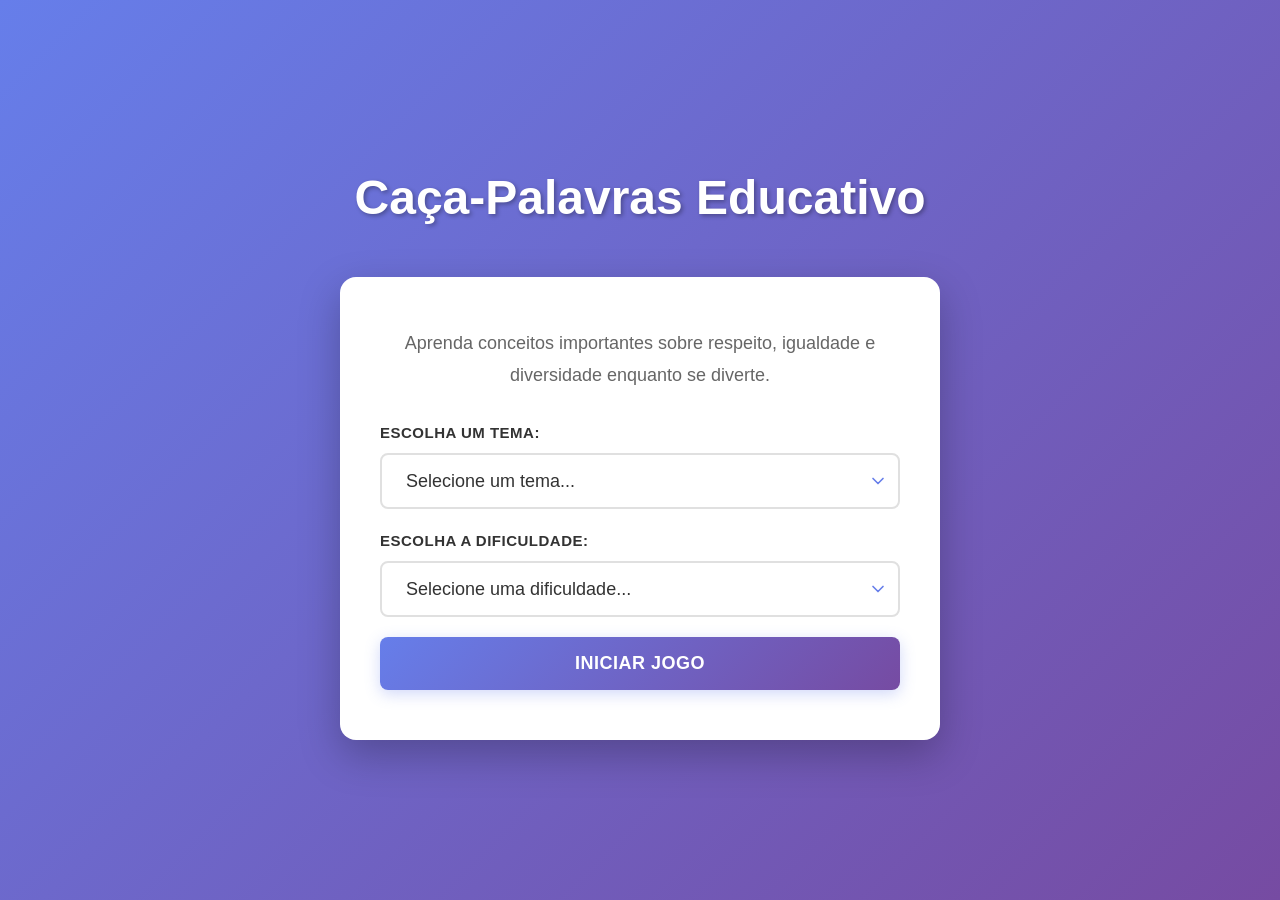
==== pages/jogo.html @ 0aaa94e5 "Tela principal do jogo com cronometro, palavras e conceitos" ====
<!DOCTYPE html>
<html lang="pt-BR">
<head>
    <meta charset="UTF-8">
    <meta name="viewport" content="width=device-width, initial-scale=1.0">
    <title>Caça-Palavras - Jogo</title>
    
    <!-- CSS Global -->
    <link rel="stylesheet" href="../css/style.css">
    <!-- CSS do Jogo -->
    <link rel="stylesheet" href="../css/jogo.css">
</head>
<body>
    <!-- Tela do Jogo -->
    <div class="container-jogo">
        
        <!-- Cabeçalho do Jogo -->
        <header class="cabecalho-jogo">
            <div class="info-tema">
                <h1 class="titulo-tema" id="tituloTema">Tema</h1>
                <p class="dificuldade" id="dificuldadeJogo">Dificuldade</p>
            </div>
            
            <button class="botao-voltar" id="botaoVoltar" title="Voltar para menu">
                ← Voltar
            </button>
        </header>

        <!-- Barra de Status -->
        <section class="barra-status">
            <div class="status-item">
                <span class="label-status">Tempo</span>
                <span class="valor-status" id="cronometro">00:00</span>
            </div>
            
            <div class="status-item">
                <span class="label-status">Pontos</span>
                <span class="valor-status" id="pontuacao">0</span>
            </div>
            
            <div class="status-item">
                <span class="label-status">Recorde</span>
                <span class="valor-status" id="melhorTempo">--:--</span>
            </div>
        </section>

        <!-- Conteúdo Principal -->
        <main class="conteudo-jogo">
            
            <!-- Lista de Palavras -->
            <aside class="painel-palavras">
                <h2 class="titulo-painel">Palavras para Encontrar</h2>
                <ul class="lista-palavras" id="listaPalavras">
                    <!-- Palavras serão inseridas dinamicamente -->
                </ul>
            </aside>

            <!-- Área Central -->
            <div class="area-central">
                
                <!-- Grade do Caça-Palavras -->
                <section class="secao-grade">
                    <div class="container-grade" id="containerGrade">
                        <!-- Grade será gerada aqui -->
                        <div class="placeholder-grade">
                            <p>Grade do Caça-Palavras</p>
                        </div>
                    </div>
                </section>

                <!-- Explicação da Palavra -->
                <section class="secao-explicacao">
                    <h3 class="titulo-explicacao">Explicação</h3>
                    <div class="container-explicacao" id="containerExplicacao">
                        <p class="texto-explicacao">
                            Selecione uma palavra para ver sua explicação
                        </p>
                    </div>
                </section>
            </div>
        </main>

        <!-- Modal de Conclusão -->
        <div class="modal-overlay" id="modalOverlay">
            <div class="modal-conclusao" id="modalConclusao">
                <button class="botao-fechar-modal" id="botaoFecharModal">×</button>
                
                <h2 class="modal-titulo">Parabéns!</h2>
                
                <div class="modal-conteudo">
                    <p class="modal-mensagem">Você encontrou todas as palavras!</p>
                    
                    <div class="modal-stats">
                        <div class="stat-item">
                            <span class="stat-label">Tempo Final</span>
                            <span class="stat-valor" id="tempoFinal">00:00</span>
                        </div>
                        
                        <div class="stat-item">
                            <span class="stat-label">Pontuação</span>
                            <span class="stat-valor" id="pontuacaoFinal">0</span>
                        </div>
                    </div>
                </div>
                
                <div class="modal-botoes">
                    <button class="botao modal-botao" id="botaoNovoJogo">
                        Novo Jogo
                    </button>
                    <button class="botao modal-botao botao-secundario" id="botaoMenuPrincipal">
                        Menu Principal
                    </button>
                </div>
            </div>
        </div>
    </div>

    <!-- Scripts -->
    <script src="../js/modal.js"></script>
    <script src="../js/jogo.js"></script>
</body>
</html>
---- css/style.css ----
/* ===================================
   CSS GLOBAL - MOBILE FIRST
   =================================== */

* {
    margin: 0;
    padding: 0;
    box-sizing: border-box;
}

body {
    font-family: 'Segoe UI', Tahoma, Geneva, Verdana, sans-serif;
    background: linear-gradient(135deg, #667eea 0%, #764ba2 100%);
    color: #333;
    line-height: 1.6;
    min-height: 100vh;
    display: flex;
    align-items: center;
    justify-content: center;
    padding: 20px;
}

/* Container Principal */
.container-principal {
    width: 100%;
    max-width: 480px;
    animation: fadeIn 0.6s ease-in;
}

/* Animação de Entrada */
@keyframes fadeIn {
    from {
        opacity: 0;
        transform: translateY(20px);
    }
    to {
        opacity: 1;
        transform: translateY(0);
    }
}

/* Cabeçalho */
.cabecalho {
    text-align: center;
    margin-bottom: 40px;
}

.titulo {
    font-size: 32px;
    font-weight: 700;
    color: white;
    text-shadow: 2px 2px 4px rgba(0, 0, 0, 0.3);
    margin-bottom: 10px;
}

/* Cartão */
.cartao {
    background: white;
    border-radius: 16px;
    padding: 30px 20px;
    box-shadow: 0 10px 30px rgba(0, 0, 0, 0.2);
    animation: slideUp 0.6s ease-out;
}

@keyframes slideUp {
    from {
        opacity: 0;
        transform: translateY(30px);
    }
    to {
        opacity: 1;
        transform: translateY(0);
    }
}

/* Descrição */
.descricao {
    font-size: 16px;
    color: #666;
    text-align: center;
    margin-bottom: 30px;
    line-height: 1.8;
}

/* Formulário */
.formulario {
    display: flex;
    flex-direction: column;
    gap: 20px;
}

.grupo-form {
    display: flex;
    flex-direction: column;
    gap: 8px;
}

.label {
    font-size: 14px;
    font-weight: 600;
    color: #333;
    text-transform: uppercase;
    letter-spacing: 0.5px;
}

.select {
    padding: 14px 12px;
    font-size: 16px;
    border: 2px solid #e0e0e0;
    border-radius: 8px;
    background: white;
    color: #333;
    cursor: pointer;
    transition: all 0.3s ease;
    appearance: none;
    background-image: url("data:image/svg+xml;charset=UTF-8,%3csvg xmlns='http://www.w3.org/2000/svg' viewBox='0 0 24 24' fill='none' stroke='%23667eea' stroke-width='2' stroke-linecap='round' stroke-linejoin='round'%3e%3cpolyline points='6 9 12 15 18 9'%3e%3c/polyline%3e%3c/svg%3e");
    background-repeat: no-repeat;
    background-position: right 10px center;
    background-size: 20px;
    padding-right: 40px;
}

.select:hover {
    border-color: #667eea;
    box-shadow: 0 0 0 3px rgba(102, 126, 234, 0.1);
}

.select:focus {
    outline: none;
    border-color: #667eea;
    box-shadow: 0 0 0 3px rgba(102, 126, 234, 0.2);
}

/* Container de Carregamento */
.container-carregamento {
    display: flex;
    flex-direction: column;
    align-items: center;
    gap: 15px;
    padding: 20px;
    text-align: center;
}

.spinner {
    border: 4px solid #f0f0f0;
    border-top: 4px solid #667eea;
    border-radius: 50%;
    width: 40px;
    height: 40px;
    animation: spin 1s linear infinite;
}

@keyframes spin {
    0% { transform: rotate(0deg); }
    100% { transform: rotate(360deg); }
}

.container-carregamento p {
    font-size: 14px;
    color: #999;
}

/* Botões */
.botao {
    padding: 16px 20px;
    font-size: 16px;
    font-weight: 600;
    border: none;
    border-radius: 8px;
    cursor: pointer;
    transition: all 0.3s ease;
    text-transform: uppercase;
    letter-spacing: 0.5px;
    min-height: 50px;
}

.botao-principal {
    background: linear-gradient(135deg, #667eea 0%, #764ba2 100%);
    color: white;
    box-shadow: 0 4px 15px rgba(102, 126, 234, 0.3);
}

.botao-principal:hover:not(:disabled) {
    transform: translateY(-2px);
    box-shadow: 0 6px 20px rgba(102, 126, 234, 0.4);
}

.botao-principal:active:not(:disabled) {
    transform: translateY(0);
}

.botao:disabled {
    opacity: 0.6;
    cursor: not-allowed;
}

/* ===================================
   RESPONSIVE - TABLET (768px+)
   =================================== */

@media (min-width: 768px) {
    .titulo {
        font-size: 40px;
    }

    .descricao {
        font-size: 18px;
    }

    .cartao {
        padding: 40px 30px;
    }

    .select,
    .botao {
        font-size: 18px;
        padding: 16px 24px;
    }

    .label {
        font-size: 15px;
    }
}

/* ===================================
   RESPONSIVE - DESKTOP (1024px+)
   =================================== */

@media (min-width: 1024px) {
    .container-principal {
        max-width: 600px;
    }

    .titulo {
        font-size: 48px;
    }

    .cartao {
        padding: 50px 40px;
        box-shadow: 0 15px 40px rgba(0, 0, 0, 0.25);
    }
}
---- css/jogo.css ----
/* ===================================
   CSS ESPECÍFICO - TELA DO JOGO
   =================================== */

/* Container do Jogo */
.container-jogo {
    display: flex;
    flex-direction: column;
    min-height: 100vh;
    background: linear-gradient(135deg, #667eea 0%, #764ba2 100%);
    padding-bottom: 20px;
}

/* Cabeçalho do Jogo */
.cabecalho-jogo {
    background: rgba(255, 255, 255, 0.95);
    padding: 16px;
    border-radius: 0 0 12px 12px;
    display: flex;
    justify-content: space-between;
    align-items: center;
    box-shadow: 0 4px 12px rgba(0, 0, 0, 0.1);
    margin-bottom: 16px;
}

.info-tema {
    flex: 1;
}

.titulo-tema {
    font-size: 24px;
    font-weight: 700;
    color: #333;
    margin-bottom: 4px;
}

.dificuldade {
    font-size: 12px;
    color: #999;
    text-transform: uppercase;
    letter-spacing: 1px;
}

.botao-voltar {
    padding: 8px 16px;
    background: #f0f0f0;
    border: none;
    border-radius: 6px;
    font-size: 14px;
    font-weight: 600;
    color: #666;
    cursor: pointer;
    transition: all 0.3s ease;
    white-space: nowrap;
    margin-left: 12px;
}

.botao-voltar:hover {
    background: #e0e0e0;
    color: #333;
}

.botao-voltar:active {
    transform: scale(0.98);
}

/* Barra de Status */
.barra-status {
    display: grid;
    grid-template-columns: repeat(3, 1fr);
    gap: 12px;
    padding: 16px;
    background: rgba(255, 255, 255, 0.95);
    border-radius: 12px;
    margin: 0 16px 16px;
    box-shadow: 0 4px 12px rgba(0, 0, 0, 0.1);
}

.status-item {
    display: flex;
    flex-direction: column;
    align-items: center;
    text-align: center;
}

.label-status {
    font-size: 11px;
    color: #999;
    text-transform: uppercase;
    letter-spacing: 0.5px;
    margin-bottom: 4px;
    font-weight: 600;
}

.valor-status {
    font-size: 24px;
    font-weight: 700;
    color: #667eea;
    font-family: 'Courier New', monospace;
}

/* Conteúdo do Jogo */
.conteudo-jogo {
    flex: 1;
    display: grid;
    grid-template-columns: 1fr;
    gap: 16px;
    padding: 0 16px;
    overflow-y: auto;
}

/* Painel de Palavras */
.painel-palavras {
    background: rgba(255, 255, 255, 0.95);
    border-radius: 12px;
    padding: 16px;
    box-shadow: 0 4px 12px rgba(0, 0, 0, 0.1);
}

.titulo-painel {
    font-size: 16px;
    font-weight: 600;
    color: #333;
    margin-bottom: 12px;
    text-transform: uppercase;
    letter-spacing: 0.5px;
}

.lista-palavras {
    list-style: none;
    display: flex;
    flex-wrap: wrap;
    gap: 8px;
}

.item-palavra {
    background: #f0f0f0;
    border: 2px solid transparent;
    border-radius: 8px;
    padding: 8px 12px;
    font-size: 14px;
    font-weight: 500;
    color: #333;
    cursor: pointer;
    transition: all 0.3s ease;
    text-transform: capitalize;
}

.item-palavra:hover {
    background: #e8e8e8;
    border-color: #667eea;
}

.item-palavra.ativo {
    background: linear-gradient(135deg, #667eea 0%, #764ba2 100%);
    color: white;
    border-color: #667eea;
}

.item-palavra.encontrado {
    background: #4caf50;
    color: white;
    border-color: #4caf50;
    text-decoration: line-through;
}

/* Área Central */
.area-central {
    display: flex;
    flex-direction: column;
    gap: 16px;
}

/* Seção Grade */
.secao-grade {
    background: rgba(255, 255, 255, 0.95);
    border-radius: 12px;
    padding: 16px;
    box-shadow: 0 4px 12px rgba(0, 0, 0, 0.1);
}

.container-grade {
    aspect-ratio: 1 / 1;
    display: flex;
    align-items: center;
    justify-content: center;
    background: linear-gradient(135deg, #f5f5f5 0%, #efefef 100%);
    border-radius: 8px;
    border: 2px dashed #d0d0d0;
    min-height: 250px;
}

.placeholder-grade {
    text-align: center;
    color: #999;
}

.placeholder-grade p {
    font-size: 16px;
    font-weight: 600;
}

/* Seção Explicação */
.secao-explicacao {
    background: rgba(255, 255, 255, 0.95);
    border-radius: 12px;
    padding: 16px;
    box-shadow: 0 4px 12px rgba(0, 0, 0, 0.1);
}

.titulo-explicacao {
    font-size: 14px;
    font-weight: 600;
    color: #333;
    margin-bottom: 12px;
    text-transform: uppercase;
    letter-spacing: 0.5px;
}

.container-explicacao {
    min-height: 80px;
    display: flex;
    align-items: center;
    justify-content: center;
}

.texto-explicacao {
    font-size: 14px;
    color: #666;
    line-height: 1.6;
    text-align: center;
}

.explicacao-ativa {
    width: 100%;
}

.palavra-destaque {
    font-size: 16px;
    font-weight: 700;
    color: #667eea;
    margin-bottom: 8px;
    text-transform: capitalize;
}

/* Modal */
.modal-overlay {
    position: fixed;
    top: 0;
    left: 0;
    width: 100%;
    height: 100%;
    background: rgba(0, 0, 0, 0.7);
    display: flex;
    align-items: center;
    justify-content: center;
    opacity: 0;
    visibility: hidden;
    transition: all 0.3s ease;
    z-index: 1000;
}

.modal-overlay.ativo {
    opacity: 1;
    visibility: visible;
}

.modal-conclusao {
    background: white;
    border-radius: 16px;
    padding: 30px 20px;
    max-width: 400px;
    width: 90%;
    box-shadow: 0 20px 60px rgba(0, 0, 0, 0.3);
    position: relative;
    animation: slideInUp 0.4s ease;
}

@keyframes slideInUp {
    from {
        opacity: 0;
        transform: translateY(50px);
    }
    to {
        opacity: 1;
        transform: translateY(0);
    }
}

.botao-fechar-modal {
    position: absolute;
    top: 12px;
    right: 12px;
    width: 32px;
    height: 32px;
    border: none;
    background: #f0f0f0;
    border-radius: 50%;
    font-size: 24px;
    color: #999;
    cursor: pointer;
    transition: all 0.3s ease;
}

.botao-fechar-modal:hover {
    background: #e0e0e0;
    color: #333;
}

.modal-titulo {
    font-size: 28px;
    font-weight: 700;
    color: #333;
    text-align: center;
    margin-bottom: 20px;
}

.modal-conteudo {
    margin-bottom: 24px;
}

.modal-mensagem {
    font-size: 16px;
    color: #666;
    text-align: center;
    margin-bottom: 20px;
    line-height: 1.6;
}

.modal-stats {
    display: grid;
    grid-template-columns: 1fr 1fr;
    gap: 16px;
    margin-bottom: 20px;
}

.stat-item {
    background: #f5f5f5;
    border-radius: 8px;
    padding: 16px;
    text-align: center;
}

.stat-label {
    display: block;
    font-size: 12px;
    color: #999;
    text-transform: uppercase;
    letter-spacing: 0.5px;
    margin-bottom: 8px;
}

.stat-valor {
    display: block;
    font-size: 24px;
    font-weight: 700;
    color: #667eea;
    font-family: 'Courier New', monospace;
}

.modal-botoes {
    display: grid;
    grid-template-columns: 1fr 1fr;
    gap: 12px;
}

.modal-botao {
    padding: 12px 16px;
    font-size: 14px;
    border: none;
    border-radius: 8px;
    font-weight: 600;
    cursor: pointer;
    transition: all 0.3s ease;
    text-transform: uppercase;
    letter-spacing: 0.5px;
}

.modal-botao {
    background: linear-gradient(135deg, #667eea 0%, #764ba2 100%);
    color: white;
}

.modal-botao:hover {
    transform: translateY(-2px);
    box-shadow: 0 6px 20px rgba(102, 126, 234, 0.4);
}

.modal-botao.botao-secundario {
    background: #f0f0f0;
    color: #666;
}

.modal-botao.botao-secundario:hover {
    background: #e0e0e0;
    color: #333;
}

/* ===================================
   RESPONSIVE - TABLET (768px+)
   =================================== */

@media (min-width: 768px) {
    .conteudo-jogo {
        grid-template-columns: 250px 1fr;
        gap: 20px;
        padding: 0 20px;
    }

    .painel-palavras {
        position: sticky;
        top: 20px;
        max-height: 500px;
        overflow-y: auto;
    }

    .area-central {
        display: grid;
        grid-template-rows: 1fr auto;
    }

    .secao-grade {
        grid-row: 1;
    }

    .secao-explicacao {
        grid-row: 2;
    }

    .container-grade {
        min-height: 400px;
    }

    .lista-palavras {
        flex-direction: column;
    }

    .item-palavra {
        width: 100%;
        text-align: left;
    }

    .modal-conclusao {
        max-width: 500px;
    }
}

/* ===================================
   RESPONSIVE - DESKTOP (1024px+)
   =================================== */

@media (min-width: 1024px) {
    .container-jogo {
        padding: 20px;
    }

    .cabecalho-jogo {
        margin-bottom: 20px;
    }

    .conteudo-jogo {
        grid-template-columns: 280px 1fr;
        gap: 24px;
        padding: 0;
    }

    .titulo-tema {
        font-size: 32px;
    }

    .painel-palavras {
        background: rgba(255, 255, 255, 0.98);
        max-height: 600px;
    }

    .container-grade {
        min-height: 500px;
    }

    .modal-conclusao {
        max-width: 600px;
    }
}
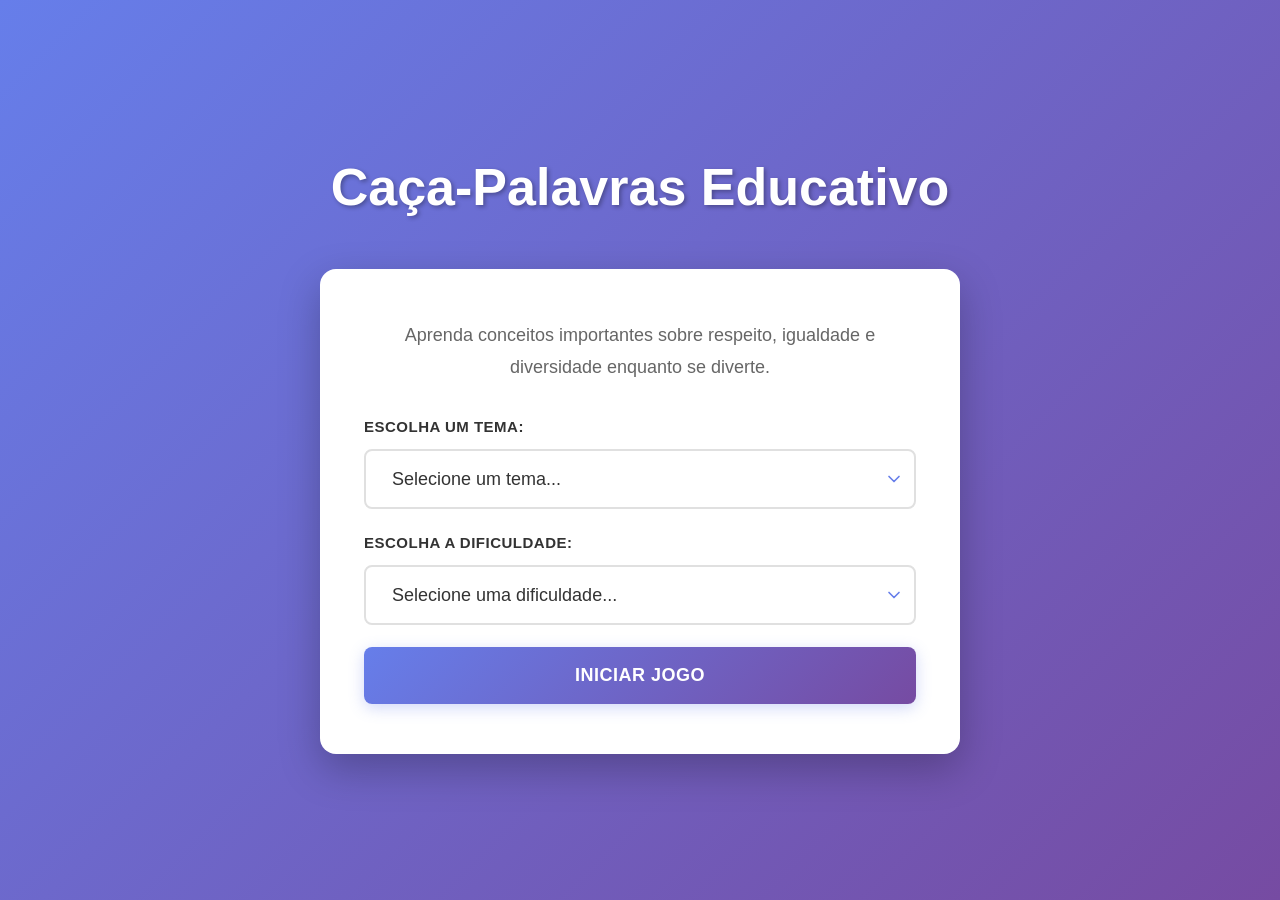
==== commit 9cf08ee9: "Função de arrastar na seleção + remoção botão Confirmar" ====
--- a/pages/jogo.html
+++ b/pages/jogo.html
@@ -66,6 +66,18 @@
                             <p>Grade do Caça-Palavras</p>
                         </div>
                     </div>
+                    
+                    <!-- Controles de Seleção -->
+                    <div class="controles-selecao">
+                        <div class="palavra-selecionada" id="palavraSelecionada">
+                            ---
+                        </div>
+                        <div class="botoes-controle">
+                            <button class="botao botao-controle" id="botaoLimpar">
+                                Limpar
+                            </button>
+                        </div>
+                    </div>
                 </section>
 
                 <!-- Explicação da Palavra -->
--- a/css/style.css
+++ b/css/style.css
@@ -17,13 +17,15 @@
     display: flex;
     align-items: center;
     justify-content: center;
-    padding: 20px;
+    padding: clamp(10px, 2vw, 20px);
+    margin: 0;
+    overflow-x: hidden;
 }
 
 /* Container Principal */
 .container-principal {
     width: 100%;
-    max-width: 480px;
+    max-width: clamp(300px, 90vw, 500px);
     animation: fadeIn 0.6s ease-in;
 }
 
@@ -75,10 +77,10 @@
 
 /* Descrição */
 .descricao {
-    font-size: 16px;
+    font-size: clamp(14px, 2.5vw, 16px);
     color: #666;
     text-align: center;
-    margin-bottom: 30px;
+    margin-bottom: clamp(24px, 5vw, 32px);
     line-height: 1.8;
 }
 
@@ -86,17 +88,17 @@
 .formulario {
     display: flex;
     flex-direction: column;
-    gap: 20px;
+    gap: clamp(16px, 3vw, 22px);
 }
 
 .grupo-form {
     display: flex;
     flex-direction: column;
-    gap: 8px;
+    gap: clamp(6px, 1.2vw, 10px);
 }
 
 .label {
-    font-size: 14px;
+    font-size: clamp(12px, 2vw, 14px);
     font-weight: 600;
     color: #333;
     text-transform: uppercase;
@@ -104,8 +106,8 @@
 }
 
 .select {
-    padding: 14px 12px;
-    font-size: 16px;
+    padding: clamp(11px, 2.5vw, 16px) clamp(10px, 2vw, 14px);
+    font-size: clamp(14px, 2.2vw, 16px);
     border: 2px solid #e0e0e0;
     border-radius: 8px;
     background: white;
@@ -117,7 +119,8 @@
     background-repeat: no-repeat;
     background-position: right 10px center;
     background-size: 20px;
-    padding-right: 40px;
+    padding-right: clamp(30px, 5vw, 40px);
+    min-height: clamp(40px, 8vw, 48px);
 }
 
 .select:hover {
@@ -136,8 +139,8 @@
     display: flex;
     flex-direction: column;
     align-items: center;
-    gap: 15px;
-    padding: 20px;
+    gap: clamp(12px, 2.5vw, 18px);
+    padding: clamp(16px, 3vw, 22px);
     text-align: center;
 }
 
@@ -145,8 +148,8 @@
     border: 4px solid #f0f0f0;
     border-top: 4px solid #667eea;
     border-radius: 50%;
-    width: 40px;
-    height: 40px;
+    width: clamp(32px, 6vw, 44px);
+    height: clamp(32px, 6vw, 44px);
     animation: spin 1s linear infinite;
 }
 
@@ -156,14 +159,14 @@
 }
 
 .container-carregamento p {
-    font-size: 14px;
+    font-size: clamp(12px, 2vw, 14px);
     color: #999;
 }
 
 /* Botões */
 .botao {
-    padding: 16px 20px;
-    font-size: 16px;
+    padding: clamp(12px, 2.5vw, 18px) clamp(16px, 3vw, 24px);
+    font-size: clamp(13px, 2vw, 16px);
     font-weight: 600;
     border: none;
     border-radius: 8px;
@@ -171,7 +174,7 @@
     transition: all 0.3s ease;
     text-transform: uppercase;
     letter-spacing: 0.5px;
-    min-height: 50px;
+    min-height: clamp(42px, 8.5vw, 50px);
 }
 
 .botao-principal {
@@ -199,26 +202,30 @@
    =================================== */
 
 @media (min-width: 768px) {
+    .container-principal {
+        max-width: clamp(500px, 85vw, 620px);
+    }
+
     .titulo {
-        font-size: 40px;
+        font-size: clamp(32px, 6vw, 48px);
     }
 
     .descricao {
-        font-size: 18px;
+        font-size: clamp(15px, 2.5vw, 18px);
     }
 
     .cartao {
-        padding: 40px 30px;
+        padding: clamp(28px, 4.5vw, 40px) clamp(24px, 4vw, 32px);
     }
 
     .select,
     .botao {
-        font-size: 18px;
-        padding: 16px 24px;
+        font-size: clamp(15px, 2.2vw, 18px);
+        padding: clamp(13px, 2.5vw, 18px) clamp(18px, 3vw, 26px);
     }
 
     .label {
-        font-size: 15px;
+        font-size: clamp(13px, 2vw, 15px);
     }
 }
 
@@ -228,15 +235,20 @@
 
 @media (min-width: 1024px) {
     .container-principal {
-        max-width: 600px;
+        max-width: clamp(580px, 80vw, 640px);
     }
 
     .titulo {
-        font-size: 48px;
+        font-size: clamp(40px, 6.5vw, 52px);
     }
 
     .cartao {
-        padding: 50px 40px;
+        padding: clamp(36px, 5vw, 50px) clamp(32px, 5vw, 44px);
         box-shadow: 0 15px 40px rgba(0, 0, 0, 0.25);
     }
-}
+
+    .select,
+    .botao {
+        font-size: clamp(15px, 2.2vw, 18px);
+    }
+}
--- a/css/jogo.css
+++ b/css/jogo.css
@@ -8,19 +8,24 @@
     flex-direction: column;
     min-height: 100vh;
     background: linear-gradient(135deg, #667eea 0%, #764ba2 100%);
-    padding-bottom: 20px;
+    padding: clamp(2px, 1vw, 8px);
+    max-width: 100%;
+    overflow-x: hidden;
+    box-sizing: border-box;
 }
 
 /* Cabeçalho do Jogo */
 .cabecalho-jogo {
     background: rgba(255, 255, 255, 0.95);
-    padding: 16px;
+    padding: clamp(6px, 1.5vw, 12px) clamp(8px, 2vw, 16px);
     border-radius: 0 0 12px 12px;
     display: flex;
     justify-content: space-between;
     align-items: center;
     box-shadow: 0 4px 12px rgba(0, 0, 0, 0.1);
-    margin-bottom: 16px;
+    margin-bottom: clamp(2px, 0.5vw, 6px);
+    flex-wrap: wrap;
+    gap: clamp(4px, 1vw, 8px);
 }
 
 .info-tema {
@@ -28,31 +33,32 @@
 }
 
 .titulo-tema {
-    font-size: 24px;
+    font-size: clamp(12px, 3vw, 18px);
     font-weight: 700;
     color: #333;
-    margin-bottom: 4px;
+    margin-bottom: clamp(2px, 0.3vw, 4px);
 }
 
 .dificuldade {
-    font-size: 12px;
+    font-size: clamp(7px, 1.5vw, 10px);
     color: #999;
     text-transform: uppercase;
-    letter-spacing: 1px;
+    letter-spacing: 0.5px;
 }
 
 .botao-voltar {
-    padding: 8px 16px;
+    padding: clamp(3px, 0.8vw, 8px) clamp(6px, 1.5vw, 12px);
     background: #f0f0f0;
     border: none;
     border-radius: 6px;
-    font-size: 14px;
+    font-size: clamp(9px, 1.8vw, 12px);
     font-weight: 600;
     color: #666;
     cursor: pointer;
     transition: all 0.3s ease;
     white-space: nowrap;
-    margin-left: 12px;
+    margin-left: 0;
+    min-height: clamp(28px, 5vw, 36px);
 }
 
 .botao-voltar:hover {
@@ -67,12 +73,12 @@
 /* Barra de Status */
 .barra-status {
     display: grid;
-    grid-template-columns: repeat(3, 1fr);
-    gap: 12px;
-    padding: 16px;
+    grid-clamp(3px, 0.8vw, 8px);
+    padding: clamp(4px, 1vw, 8px) clamp(4px, 1.5vw, 8px);
     background: rgba(255, 255, 255, 0.95);
     border-radius: 12px;
-    margin: 0 16px 16px;
+    margin: 0 clamp(2px, 0.5vw, 6px) clamp(2px, 0.5vw, 6px)px;
+    margin: 0 4px 4px;
     box-shadow: 0 4px 12px rgba(0, 0, 0, 0.1);
 }
 
@@ -84,16 +90,17 @@
 }
 
 .label-status {
-    font-size: 11px;
+    font-size: clamp(6px, 1.3vw, 9px);
     color: #999;
     text-transform: uppercase;
-    letter-spacing: 0.5px;
-    margin-bottom: 4px;
+    letter-spacing: 0.3px;
+    margin-bottom: clamp(1px, 0.3vw, 3px);
     font-weight: 600;
 }
 
 .valor-status {
-    font-size: 24px;
+    font-size: clamp(12px, 2.5vw, 16px)
+    font-size: 14px;
     font-weight: 700;
     color: #667eea;
     font-family: 'Courier New', monospace;
@@ -104,46 +111,50 @@
     flex: 1;
     display: grid;
     grid-template-columns: 1fr;
-    gap: 16px;
-    padding: 0 16px;
+    gap: clamp(3px, 0.8vw, 6px);
+    padding: 0 clamp(2px, 1vw, 6px);
     overflow-y: auto;
+    min-height: 0;
 }
 
 /* Painel de Palavras */
 .painel-palavras {
     background: rgba(255, 255, 255, 0.95);
     border-radius: 12px;
-    padding: 16px;
+    padding: clamp(px, 1.5vw, 10px);
     box-shadow: 0 4px 12px rgba(0, 0, 0, 0.1);
+    max-height: clamp(60px, 15vh, 100px);
+    overflow-y: auto;
 }
 
 .titulo-painel {
-    font-size: 16px;
+    font-size: clamp(9px, 1.8vw, 12px);
     font-weight: 600;
     color: #333;
-    margin-bottom: 12px;
+    margin-bottom: clamp(3px, 0.8vw, 6px);
     text-transform: uppercase;
-    letter-spacing: 0.5px;
+    letter-spacing: 0.3px;
 }
 
 .lista-palavras {
     list-style: none;
     display: flex;
     flex-wrap: wrap;
-    gap: 8px;
+    gap: clamp(3px, 0.8vw, 6px);
 }
 
 .item-palavra {
     background: #f0f0f0;
     border: 2px solid transparent;
     border-radius: 8px;
-    padding: 8px 12px;
-    font-size: 14px;
+    padding: clamp(3px, 0.8vw, 6px) clamp(6px, 1.2vw, 10px);
+    font-size: clamp(10px, 1.8vw, 13px);
     font-weight: 500;
     color: #333;
     cursor: pointer;
     transition: all 0.3s ease;
     text-transform: capitalize;
+    white-space: nowrap;
 }
 
 .item-palavra:hover {
@@ -168,26 +179,30 @@
 .area-central {
     display: flex;
     flex-direction: column;
-    gap: 16px;
+    gap: clamp(10px, 2.5vw, 20px);
 }
 
 /* Seção Grade */
 .secao-grade {
     background: rgba(255, 255, 255, 0.95);
     border-radius: 12px;
-    padding: 16px;
+    padding: clamp(6px, 1.5vw, 12px);
     box-shadow: 0 4px 12px rgba(0, 0, 0, 0.1);
 }
 
 .container-grade {
-    aspect-ratio: 1 / 1;
     display: flex;
     align-items: center;
     justify-content: center;
     background: linear-gradient(135deg, #f5f5f5 0%, #efefef 100%);
     border-radius: 8px;
-    border: 2px dashed #d0d0d0;
-    min-height: 250px;
+    overflow: hidden;
+    user-select: none;
+    padding: 4px;
+    width: 100%;
+    box-sizing: border-box;
+    max-width: clamp(280px, 90vw - 20px, 550px);
+    margin: 0 auto;
 }
 
 .placeholder-grade {
@@ -198,36 +213,193 @@
 .placeholder-grade p {
     font-size: 16px;
     font-weight: 600;
+}
+
+/* Grade do Caça-Palavras */
+.grade-tabela {
+    border-collapse: collapse;
+    width: 100%;
+    table-layout: fixed;
+
+}
+
+.celula-grade {
+    text-align: center;
+    vertical-align: middle;
+    font-weight: 700;
+    color: #333;
+    background: white;
+    cursor: pointer;
+    transition: all 0.2s ease;
+    user-select: none;
+    -webkit-user-select: none;
+    -moz-user-select: none;
+    -ms-user-select: none;
+    aspect-ratio: 1 / 1;
+    font-size: clamp(11px, 2.8vw, 18px);
+    padding: clamp(1px, 0.5vw, 3px);
+    min-width: clamp(18px, 5vw, 32px);
+    max-width: clamp(18px, 5vw, 32px); 
+    font-size: clamp(10px, 2vw, 14px);
+    padding: 2px;
+    touch-action: none;
+    user-select: none;
+}
+
+.celula-grade:hover {
+    background: #f0f0f0;
+    color: #667eea;
+}
+
+/* Célula selecionada */
+.celula-grade.selecionada {
+    background: linear-gradient(135deg, #667eea 0%, #764ba2 100%);
+    color: white;
+    border-color: #667eea;
+    box-shadow: inset 0 0 6px rgba(102, 126, 234, 0.3);
+}
+
+/* Palavra encontrada */
+.celula-grade.encontrada {
+    background: #4caf50;
+    color: white;
+    border-color: #4caf50;
+    font-weight: 700;
+}
+
+/* ===================================
+   CONTROLES DE SELEÇÃO
+   =================================== */
+
+.controles-selecao {
+    margin-top: clamp(6px, 1.5vw, 12px);
+    padding: clamp(8px, 2vw, 12px);
+    background: rgba(255, 255, 255, 0.9);
+    border-radius: 8px;
+    display: flex;
+    flex-direction: column;
+    gap: clamp(6px, 1.5vw, 10px);
+    align-items: center;
+}
+
+.palavra-selecionada {
+    font-size: clamp(12px, 2.5vw, 16px);
+    font-weight: 700;
+    color: #667eea;
+    font-family: 'Courier New', monospace;
+    letter-spacing: 1.5px;
+    text-transform: uppercase;
+    min-height: clamp(18px, 3vw, 24px);
+    text-align: center;
+    word-break: break-all;
+}
+
+.botoes-controle {
+    display: grid;
+    grid-template-columns: 1fr 1fr;
+    gap: clamp(6px, 1.5vw, 10px);
+    width: 100%;
+}
+
+.botao-controle {
+    padding: clamp(8px, 1.5vw, 12px) clamp(10px, 2vw, 14px);
+    font-size: clamp(11px, 1.8vw, 13px);
+    font-weight: 600;
+    border: none;
+    border-radius: 8px;
+    background: #f0f0f0;
+    color: #666;
+    cursor: pointer;
+    transition: all 0.3s ease;
+    text-transform: uppercase;
+    letter-spacing: 0.3px;
+    min-height: clamp(36px, 8vw, 44px);
+}
+
+.botao-controle:hover {
+    background: #e0e0e0;
+    color: #333;
+}
+
+.botao-controle:active {
+    transform: scale(0.98);
+}
+
+.botao-controle.botao-confirmar {
+    background: linear-gradient(135deg, #667eea 0%, #764ba2 100%);
+    color: white;
+}
+
+.botao-controle.botao-confirmar:hover {
+    background: linear-gradient(135deg, #5a6fd6 0%, #6a3d93 100%);
+    box-shadow: 0 4px 12px rgba(102, 126, 234, 0.3);
+}
+
+.botao-controle.botao-confirmar:disabled {
+    opacity: 0.5;
+    cursor: not-allowed;
+}
+
+/* Mensagem de Validação */
+.mensagem-validacao {
+    text-align: center;
+    font-size: clamp(12px, 2vw, 14px);
+    padding: clamp(6px, 1.5vw, 8px);
+    border-radius: 6px;
+    animation: slideIn 0.3s ease;
+}
+
+.mensagem-validacao.sucesso {
+    background: #e8f5e9;
+    color: #2e7d32;
+    border: 1px solid #4caf50;
+}
+
+.mensagem-validacao.erro {
+    background: #ffebee;
+    color: #c62828;
+    border: 1px solid #f44336;
+}
+
+@keyframes slideIn {
+    from {
+        opacity: 0;
+        transform: translateY(-10px);
+    }
+    to {
+        opacity: 1;
+        transform: translateY(0);
+    }
 }
 
 /* Seção Explicação */
 .secao-explicacao {
     background: rgba(255, 255, 255, 0.95);
     border-radius: 12px;
-    padding: 16px;
+    padding: clamp(10px, 2vw, 14px);
     box-shadow: 0 4px 12px rgba(0, 0, 0, 0.1);
 }
 
 .titulo-explicacao {
-    font-size: 14px;
+    font-size: clamp(10px, 1.8vw, 12px);
     font-weight: 600;
     color: #333;
-    margin-bottom: 12px;
+    margin-bottom: clamp(6px, 1.5vw, 8px);
     text-transform: uppercase;
-    letter-spacing: 0.5px;
+    letter-spacing: 0.3px;
 }
 
 .container-explicacao {
-    min-height: 80px;
+    min-height: clamp(50px, 10vh, 80px);
     display: flex;
     align-items: center;
     justify-content: center;
 }
 
 .texto-explicacao {
-    font-size: 14px;
+    font-size: clamp(12px, 2vw, 14px);
     color: #666;
-    line-height: 1.6;
+    line-height: 1.5;
     text-align: center;
 }
 
@@ -236,10 +408,10 @@
 }
 
 .palavra-destaque {
-    font-size: 16px;
+    font-size: clamp(13px, 2.3vw, 16px);
     font-weight: 700;
     color: #667eea;
-    margin-bottom: 8px;
+    margin-bottom: clamp(4px, 1vw, 6px);
     text-transform: capitalize;
 }
 
@@ -289,14 +461,14 @@
 
 .botao-fechar-modal {
     position: absolute;
-    top: 12px;
-    right: 12px;
-    width: 32px;
-    height: 32px;
+    top: clamp(8px, 1.5vw, 14px);
+    right: clamp(8px, 1.5vw, 14px);
+    width: clamp(28px, 6vw, 36px);
+    height: clamp(28px, 6vw, 36px);
     border: none;
     background: #f0f0f0;
     border-radius: 50%;
-    font-size: 24px;
+    font-size: clamp(20px, 4vw, 26px);
     color: #999;
     cursor: pointer;
     transition: all 0.3s ease;
@@ -308,51 +480,51 @@
 }
 
 .modal-titulo {
-    font-size: 28px;
+    font-size: clamp(22px, 5vw, 28px);
     font-weight: 700;
     color: #333;
     text-align: center;
-    margin-bottom: 20px;
+    margin-bottom: clamp(14px, 3vw, 20px);
 }
 
 .modal-conteudo {
-    margin-bottom: 24px;
+    margin-bottom: clamp(18px, 4vw, 24px);
 }
 
 .modal-mensagem {
-    font-size: 16px;
+    font-size: clamp(14px, 2.5vw, 16px);
     color: #666;
     text-align: center;
-    margin-bottom: 20px;
+    margin-bottom: clamp(14px, 2.5vw, 20px);
     line-height: 1.6;
 }
 
 .modal-stats {
     display: grid;
     grid-template-columns: 1fr 1fr;
-    gap: 16px;
-    margin-bottom: 20px;
+    gap: clamp(12px, 2.5vw, 16px);
+    margin-bottom: clamp(14px, 2.5vw, 20px);
 }
 
 .stat-item {
     background: #f5f5f5;
     border-radius: 8px;
-    padding: 16px;
+    padding: clamp(12px, 2.5vw, 16px);
     text-align: center;
 }
 
 .stat-label {
     display: block;
-    font-size: 12px;
+    font-size: clamp(10px, 1.8vw, 12px);
     color: #999;
     text-transform: uppercase;
     letter-spacing: 0.5px;
-    margin-bottom: 8px;
+    margin-bottom: clamp(6px, 1.2vw, 8px);
 }
 
 .stat-valor {
     display: block;
-    font-size: 24px;
+    font-size: clamp(20px, 4.5vw, 26px);
     font-weight: 700;
     color: #667eea;
     font-family: 'Courier New', monospace;
@@ -361,12 +533,12 @@
 .modal-botoes {
     display: grid;
     grid-template-columns: 1fr 1fr;
-    gap: 12px;
+    gap: clamp(10px, 2vw, 14px);
 }
 
 .modal-botao {
-    padding: 12px 16px;
-    font-size: 14px;
+    padding: clamp(10px, 2vw, 14px) clamp(12px, 2vw, 16px);
+    font-size: clamp(12px, 1.8vw, 14px);
     border: none;
     border-radius: 8px;
     font-weight: 600;
@@ -374,6 +546,7 @@
     transition: all 0.3s ease;
     text-transform: uppercase;
     letter-spacing: 0.5px;
+    min-height: clamp(36px, 7vw, 44px);
 }
 
 .modal-botao {
@@ -402,15 +575,15 @@
 
 @media (min-width: 768px) {
     .conteudo-jogo {
-        grid-template-columns: 250px 1fr;
-        gap: 20px;
-        padding: 0 20px;
+        grid-template-columns: 200px 1fr;
+        gap: clamp(10px, 2vw, 14px);
+        padding: 0 clamp(10px, 2vw, 14px);
     }
 
     .painel-palavras {
         position: sticky;
-        top: 20px;
-        max-height: 500px;
+        top: clamp(10px, 2vw, 14px);
+        max-height: clamp(350px, 60vh, 500px);
         overflow-y: auto;
     }
 
@@ -421,14 +594,11 @@
 
     .secao-grade {
         grid-row: 1;
+        overflow: hidden;
     }
 
     .secao-explicacao {
         grid-row: 2;
-    }
-
-    .container-grade {
-        min-height: 400px;
     }
 
     .lista-palavras {
@@ -438,10 +608,45 @@
     .item-palavra {
         width: 100%;
         text-align: left;
+        font-size: clamp(11px, 1.8vw, 13px);
+        padding: clamp(6px, 1.2vw, 8px);
     }
 
     .modal-conclusao {
-        max-width: 500px;
+        max-width: clamp(420px, 80vw, 520px);
+        padding: clamp(24px, 4vw, 30px) clamp(18px, 3.5vw, 24px);
+    }
+    
+    .controles-selecao {
+        flex-direction: row;
+        justify-content: space-between;
+        align-items: center;
+        padding: clamp(10px, 2vw, 14px);
+    }
+    
+    .palavra-selecionada {
+        flex: 1;
+        margin-right: clamp(10px, 2vw, 14px);
+        font-size: clamp(14px, 2.5vw, 18px);
+    }
+    
+    .botoes-controle {
+        flex: 0 0 auto;
+        width: auto;
+        grid-template-columns: auto auto;
+    }
+    
+    .botao-controle {
+        padding: 10px 14px;
+        font-size: 13px;
+    }
+    
+    .titulo-tema {
+        font-size: 22px;
+    }
+    
+    .valor-status {
+        font-size: 20px;
     }
 }
 
@@ -451,33 +656,49 @@
 
 @media (min-width: 1024px) {
     .container-jogo {
-        padding: 20px;
+        padding: 12px;
     }
 
     .cabecalho-jogo {
-        margin-bottom: 20px;
+        margin-bottom: 12px;
+        padding: 14px;
     }
 
     .conteudo-jogo {
-        grid-template-columns: 280px 1fr;
-        gap: 24px;
+        grid-template-columns: 220px 1fr;
+        gap: 16px;
         padding: 0;
     }
 
     .titulo-tema {
-        font-size: 32px;
+        font-size: 26px;
     }
 
     .painel-palavras {
         background: rgba(255, 255, 255, 0.98);
-        max-height: 600px;
-    }
-
-    .container-grade {
-        min-height: 500px;
+        max-height: 500px;
+        padding: 14px;
+    }
+
+    .item-palavra {
+        font-size: 14px;
+        padding: 8px 10px;
     }
 
     .modal-conclusao {
         max-width: 600px;
     }
-}
+    
+    .palavra-selecionada {
+        font-size: 18px;
+    }
+    
+    .botao-controle {
+        padding: 12px 16px;
+        font-size: 14px;
+    }
+    
+    .valor-status {
+        font-size: 22px;
+    }
+}
